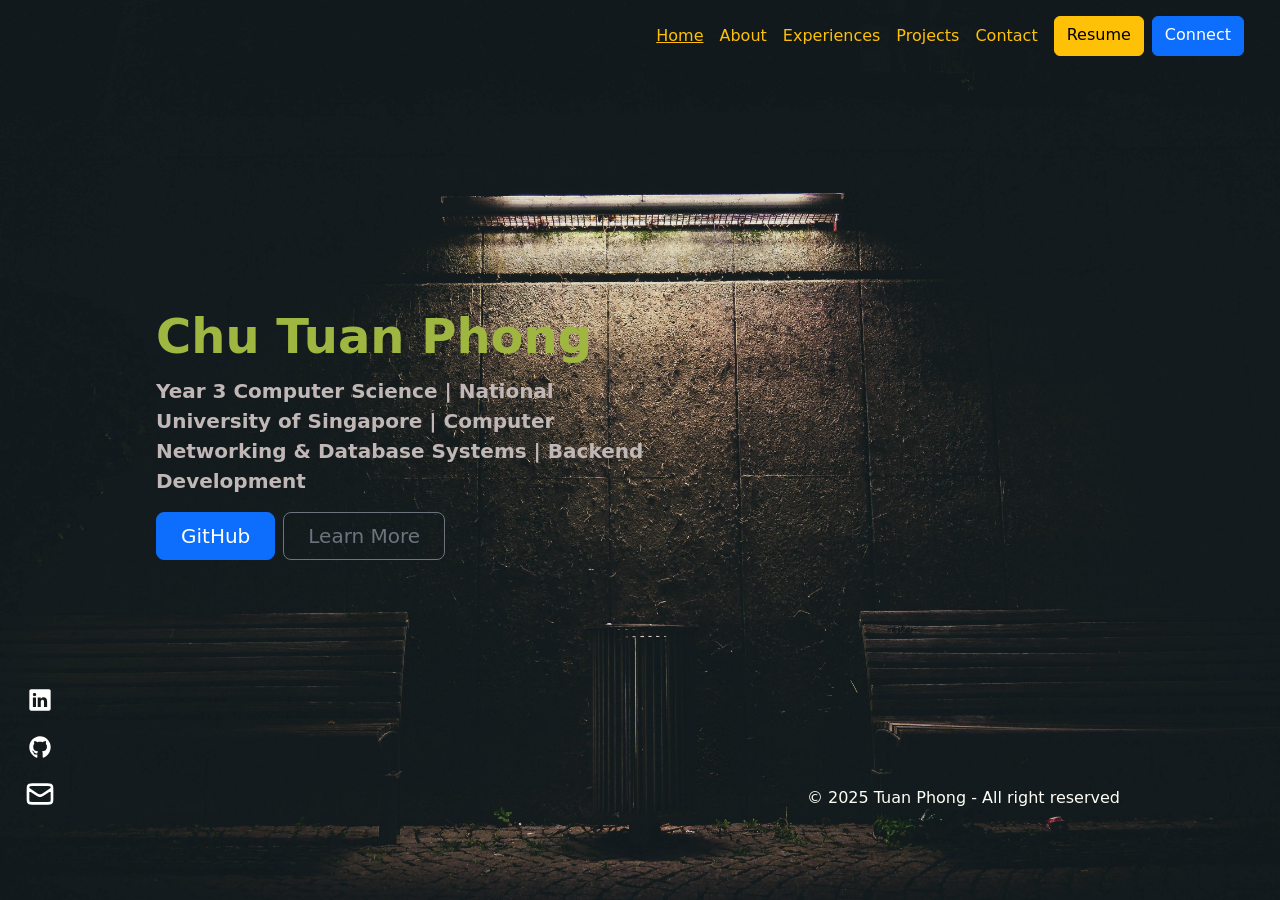
==== index.html @ dbe39d19 "Change custom color" ====
<!DOCTYPE html>
<html lang="en">
<head>
    <meta charset="UTF-8">
    <meta name="viewport" content="width=device-width, initial-scale=1.0">
    <link href="https://cdn.jsdelivr.net/npm/bootstrap@5.3.3/dist/css/bootstrap.min.css" rel="stylesheet" integrity="sha384-QWTKZyjpPEjISv5WaRU9OFeRpok6YctnYmDr5pNlyT2bRjXh0JMhjY6hW+ALEwIH" crossorigin="anonymous">
    <script src="https://cdn.jsdelivr.net/npm/bootstrap@5.3.3/dist/js/bootstrap.bundle.min.js" integrity="sha384-YvpcrYf0tY3lHB60NNkmXc5s9fDVZLESaAA55NDzOxhy9GkcIdslK1eN7N6jIeHz" crossorigin="anonymous"></script>
    
    <link rel="stylesheet" href="styles.css">
    <title>Nhocmt227</title>
</head>
<body>
    <div class="container-fluid">
        <nav class="navbar navbar-expand-lg fixed-top bg-body-tertiary">
            <div class="container-fluid my-2">
                <!-- Navbar Toggler -->
                <button class="navbar-toggler" type="button" data-bs-toggle="collapse" data-bs-target="#navbarText" aria-controls="navbarText" aria-expanded="false" aria-label="Toggle navigation">
                    <span class="navbar-toggler-icon"></span>
                </button>

                <!-- Navbar Items -->
                <div class="collapse navbar-collapse" id="navbarText">
                    <ul class="navbar-nav col-xxl-5 ms-auto mb-2 mb-lg-0 me-lg-4">
                        <li class="nav-item">       
                            <a class="nav-link text-warning" id="nav-home" aria-current="page" href="#home">Home</a>
                        </li>
                        <li class="nav-item">
                            <a class="nav-link text-warning" id="nav-about" href="#about">About</a>
                        </li>
                        <li class="nav-item">
                            <a class="nav-link text-warning" id="nav-experiences" href="#experiences">Experiences</a>
                        </li>
                        <li class="nav-item">
                            <a class="nav-link text-warning" id="nav-projects" href="#projects">Projects</a>
                        </li>
                        <li class="nav-item">
                            <a class="nav-link text-warning" id="nav-contact" href="#contact">Contact</a>
                        </li>
                        <a class="btn btn-warning my-2 my-lg-0 mx-lg-2" target="_blank" href="https://drive.google.com/file/d/1LJ5ExkVfS_1LkIm0Q75vqGZTL3mvtBR8/view?usp=sharing">Resume</a>
                        <a class="btn btn-primary d-block d-lg-none d-xl-block" target="_blank" href="https://www.linkedin.com/in/phongchu157/">Connect</a>
                    </ul>
                </div>
            </div>
        </nav>



        <div class="progress-bar-right d-none d-xxl-block">
            <div class="progress-inner-right mb-auto"></div>
        </div>

        <div class="progress-bar-left d-none d-xxl-block">
            <div class="progress-inner-left mb-auto"></div>
        </div>

        <div id="side-icons" class="d-none d-lg-block">
            <nav class="social-icons">
                <ul>
                    <li><a href="https://www.linkedin.com/in/phongchu157/" target="_blank">
                        <i>
                            <svg width="32px" height="32px" viewBox="0 0 24 24" fill="none" xmlns="http://www.w3.org/2000/svg"><g id="SVGRepo_bgCarrier" stroke-width="0"></g><g id="SVGRepo_tracerCarrier" stroke-linecap="round" stroke-linejoin="round"></g><g id="SVGRepo_iconCarrier"> <path d="M18.72 3.99997H5.37C5.19793 3.99191 5.02595 4.01786 4.86392 4.07635C4.70189 4.13484 4.55299 4.22471 4.42573 4.34081C4.29848 4.45692 4.19537 4.59699 4.12232 4.75299C4.04927 4.909 4.0077 5.07788 4 5.24997V18.63C4.01008 18.9901 4.15766 19.3328 4.41243 19.5875C4.6672 19.8423 5.00984 19.9899 5.37 20H18.72C19.0701 19.9844 19.4002 19.8322 19.6395 19.5761C19.8788 19.32 20.0082 18.9804 20 18.63V5.24997C20.0029 5.08247 19.9715 4.91616 19.9078 4.76122C19.8441 4.60629 19.7494 4.466 19.6295 4.34895C19.5097 4.23191 19.3672 4.14059 19.2108 4.08058C19.0544 4.02057 18.8874 3.99314 18.72 3.99997ZM9 17.34H6.67V10.21H9V17.34ZM7.89 9.12997C7.72741 9.13564 7.5654 9.10762 7.41416 9.04768C7.26291 8.98774 7.12569 8.89717 7.01113 8.78166C6.89656 8.66615 6.80711 8.5282 6.74841 8.37647C6.6897 8.22474 6.66301 8.06251 6.67 7.89997C6.66281 7.73567 6.69004 7.57169 6.74995 7.41854C6.80986 7.26538 6.90112 7.12644 7.01787 7.01063C7.13463 6.89481 7.2743 6.80468 7.42793 6.74602C7.58157 6.68735 7.74577 6.66145 7.91 6.66997C8.07259 6.66431 8.2346 6.69232 8.38584 6.75226C8.53709 6.8122 8.67431 6.90277 8.78887 7.01828C8.90344 7.13379 8.99289 7.27174 9.05159 7.42347C9.1103 7.5752 9.13699 7.73743 9.13 7.89997C9.13719 8.06427 9.10996 8.22825 9.05005 8.3814C8.99014 8.53456 8.89888 8.6735 8.78213 8.78931C8.66537 8.90513 8.5257 8.99526 8.37207 9.05392C8.21843 9.11259 8.05423 9.13849 7.89 9.12997ZM17.34 17.34H15V13.44C15 12.51 14.67 11.87 13.84 11.87C13.5822 11.8722 13.3313 11.9541 13.1219 12.1045C12.9124 12.2549 12.7546 12.4664 12.67 12.71C12.605 12.8926 12.5778 13.0865 12.59 13.28V17.34H10.29V10.21H12.59V11.21C12.7945 10.8343 13.0988 10.5225 13.4694 10.3089C13.84 10.0954 14.2624 9.98848 14.69 9.99997C16.2 9.99997 17.34 11 17.34 13.13V17.34Z" fill="#ffffff"></path> </g></svg>
                        </i></a>
                    </li>
                    <li><a href="https://github.com/nhocmt227" target="_blank">
                        <i>

                            <svg width="32px" height="32px" viewBox="0 0 24 24" fill="none" xmlns="http://www.w3.org/2000/svg"><g id="SVGRepo_bgCarrier" stroke-width="0"></g><g id="SVGRepo_tracerCarrier" stroke-linecap="round" stroke-linejoin="round"></g><g id="SVGRepo_iconCarrier"> <path d="M9.35003 16.88C9.35003 16.95 9.28003 17 9.18003 17C9.08003 17 9.00003 17 9.00003 16.88C9.00003 16.76 9.08003 16.76 9.17003 16.76C9.26003 16.76 9.35003 16.81 9.35003 16.88ZM8.35003 16.73C8.35003 16.8 8.35003 16.88 8.49003 16.9C8.52584 16.9172 8.56701 16.9195 8.6045 16.9064C8.642 16.8933 8.67275 16.8658 8.69003 16.83C8.69003 16.76 8.69003 16.69 8.55003 16.66C8.41003 16.63 8.37003 16.66 8.35003 16.73ZM9.77003 16.68C9.68003 16.68 9.62003 16.76 9.63003 16.84C9.64003 16.92 9.72003 16.95 9.82003 16.93C9.92003 16.91 9.97003 16.84 9.96003 16.77C9.95003 16.7 9.87003 16.67 9.77003 16.68ZM11.9 4.00002C10.8454 3.99009 9.79962 4.19333 8.82547 4.59754C7.85132 5.00175 6.96887 5.5986 6.23107 6.35227C5.49328 7.10594 4.91535 8.0009 4.53197 8.98343C4.14859 9.96597 3.96765 11.0158 4.00003 12.07C3.97211 13.7969 4.48426 15.4894 5.46493 16.9111C6.4456 18.3328 7.84582 19.4127 9.47003 20C9.88003 20.07 10.03 19.81 10.03 19.6C10.03 19.39 10.03 18.26 10.03 17.6C10.03 17.6 7.77003 18.1 7.29003 16.6C7.29003 16.6 6.93003 15.6 6.40003 15.39C6.40003 15.39 5.66003 14.87 6.45003 14.88C6.70877 14.9149 6.95573 15.01 7.17108 15.1576C7.38643 15.3052 7.56417 15.5013 7.69003 15.73C7.79466 15.9351 7.9401 16.1167 8.11742 16.2635C8.29473 16.4104 8.50019 16.5195 8.72118 16.5841C8.94218 16.6487 9.17404 16.6675 9.40255 16.6393C9.63106 16.6111 9.85139 16.5364 10.05 16.42C10.0879 16.0025 10.2679 15.6107 10.56 15.31C8.76003 15.1 6.94003 14.84 6.94003 11.65C6.92091 11.2896 6.97881 10.9293 7.10985 10.5931C7.2409 10.2569 7.44209 9.95241 7.70003 9.70002C7.45667 8.96799 7.48507 8.17282 7.78003 7.46002C8.46003 7.24002 10.01 8.35002 10.01 8.35002C11.3342 7.97655 12.7359 7.97655 14.06 8.35002C14.06 8.35002 15.61 7.24002 16.29 7.46002C16.5914 8.17142 16.6198 8.96894 16.37 9.70002C16.6371 9.94893 16.8489 10.2511 16.9919 10.587C17.1348 10.9229 17.2057 11.285 17.2 11.65C17.2 14.85 15.3 15.1 13.5 15.31C13.6809 15.5129 13.8186 15.7506 13.9046 16.0085C13.9905 16.2664 14.023 16.5391 14 16.81C14 17.93 14 19.31 14 19.58C13.9994 19.6475 14.015 19.7142 14.0456 19.7744C14.0763 19.8346 14.1209 19.8866 14.1759 19.9258C14.2308 19.9651 14.2945 19.9905 14.3613 19.9999C14.4282 20.0094 14.4964 20.0025 14.56 19.98C16.1813 19.3978 17.5786 18.321 18.5547 16.9017C19.5309 15.4824 20.0364 13.7922 20 12.07C20.0094 11.0051 19.8061 9.94902 19.402 8.96371C18.9979 7.9784 18.4011 7.08369 17.6467 6.33205C16.8923 5.58041 15.9953 4.98696 15.0085 4.58651C14.0217 4.18606 12.9649 3.98667 11.9 4.00002ZM7.14003 15.41C7.14003 15.41 7.14003 15.52 7.14003 15.58C7.15118 15.5912 7.16442 15.6001 7.17901 15.6061C7.1936 15.6122 7.20923 15.6153 7.22503 15.6153C7.24082 15.6153 7.25646 15.6122 7.27105 15.6061C7.28563 15.6001 7.29888 15.5912 7.31003 15.58C7.31003 15.58 7.31003 15.47 7.31003 15.4C7.31003 15.33 7.18003 15.37 7.14003 15.41ZM6.79003 15.14C6.79003 15.14 6.79003 15.24 6.86003 15.27C6.86846 15.2805 6.87913 15.2889 6.89124 15.2947C6.90335 15.3004 6.91661 15.3035 6.93003 15.3035C6.94345 15.3035 6.9567 15.3004 6.96881 15.2947C6.98093 15.2889 6.99159 15.2805 7.00003 15.27C7.00003 15.27 7.00003 15.17 6.93003 15.14C6.86003 15.11 6.81003 15.11 6.79003 15.14ZM7.79003 16.32C7.79003 16.32 7.79003 16.46 7.79003 16.53C7.79003 16.6 7.96003 16.61 8.00003 16.53C8.04003 16.45 8.00003 16.39 8.00003 16.32C8.00003 16.25 7.87003 16.27 7.83003 16.32H7.79003ZM7.42003 15.83C7.42003 15.83 7.42003 15.95 7.42003 16.03C7.42003 16.11 7.56003 16.14 7.61003 16.11C7.63535 16.0809 7.6493 16.0436 7.6493 16.005C7.6493 15.9664 7.63535 15.9291 7.61003 15.9C7.56003 15.82 7.48003 15.79 7.42003 15.83Z" fill="#ffffff"></path> </g></svg>                        </i></a>
                    </li>
                    <li><a href="mailto:phong1572005@gmail.com" target="_blank">
                        <i>
                            <svg width="32px" height="32px" viewBox="0 0 24 24" fill="none" xmlns="http://www.w3.org/2000/svg"><g id="SVGRepo_bgCarrier" stroke-width="0"></g><g id="SVGRepo_tracerCarrier" stroke-linecap="round" stroke-linejoin="round"></g><g id="SVGRepo_iconCarrier"> <path d="M3 8L8.44992 11.6333C9.73295 12.4886 10.3745 12.9163 11.0678 13.0825C11.6806 13.2293 12.3194 13.2293 12.9322 13.0825C13.6255 12.9163 14.2671 12.4886 15.5501 11.6333L21 8M6.2 19H17.8C18.9201 19 19.4802 19 19.908 18.782C20.2843 18.5903 20.5903 18.2843 20.782 17.908C21 17.4802 21 16.9201 21 15.8V8.2C21 7.0799 21 6.51984 20.782 6.09202C20.5903 5.71569 20.2843 5.40973 19.908 5.21799C19.4802 5 18.9201 5 17.8 5H6.2C5.0799 5 4.51984 5 4.09202 5.21799C3.71569 5.40973 3.40973 5.71569 3.21799 6.09202C3 6.51984 3 7.07989 3 8.2V15.8C3 16.9201 3 17.4802 3.21799 17.908C3.40973 18.2843 3.71569 18.5903 4.09202 18.782C4.51984 19 5.07989 19 6.2 19Z" stroke="#ffffff" stroke-width="2" stroke-linecap="round" stroke-linejoin="round"></path> </g></svg>
                        </i></a>
                    </li>
                </ul>                
            </nav>
        </div>

        <div id="content-container">
            <div id="home" class="section d-none ps-lg-5">
                <div class="container col-xxl-6 px-5 py-5 col-md-6 mx-0 ms-sm-5" style="margin-top: 200px;">
                    <h1 class="display-5 fw-bold text-body-emphasis lh-1 mb-3" style="color: rgb(159, 183, 64) !important">Chu Tuan Phong</h1>
                    <p class="lead fw-bold">Year 3 Computer Science | National University of Singapore | Computer Networking & Database Systems | Backend Development </p>
                    <div class="d-md-flex justify-content-md-start">
                      <a type="button" class="btn btn-primary btn-lg px-4 me-md-2" href="https://github.com/nhocmt227" target="_blank">GitHub</a>
                      <a type="button" class="btn btn-outline-secondary btn-lg px-4" href="#about">Learn More</a>
                    </div>
                </div>
            </div>
    
            <div id="about" class="section d-none ps-lg-5 flex-lg-row-reverse">
                <div class="container col-xxl-6 px-5 py-5 col-md-6 mx-0 ms-sm-5" style="margin-top: 200px;">
                    <h1 class="display-5 fw-bold text-body-emphasis lh-1 mb-3" style="color: rgb(159, 183, 64) !important">Chu Tuan Phong</h1>
                    <p class="lead fw-bold">Year 3 Computer Science | National University of Singapore | Computer Networking & Database Systems | Backend Development </p>
                    
                </div>
            </div>
    
            <div id="experiences" class="section d-none ps-lg-5 flex-lg-row-reverse">
                <div class="container col-xxl-6 px-5 py-5 col-md-6 mx-0 ms-sm-5" style="margin-top: 200px;">
                    <h1 class="display-5 fw-bold text-body-emphasis lh-1 mb-3" style="color: rgb(159, 183, 64) !important">Chu Tuan Phong</h1>
                    <p class="lead fw-bold">Year 3 Computer Science | National University of Singapore | Computer Networking & Database Systems | Backend Development </p>
                    
                </div>
            </div>
    
            <div id="projects" class="section d-none ps-lg-5 flex-lg-row-reverse">
                <div class="container col-xxl-6 px-5 py-5 col-md-6 mx-0 ms-sm-5" style="margin-top: 200px;">
                    <h1 class="display-5 fw-bold text-body-emphasis lh-1 mb-3" style="color: rgb(159, 183, 64) !important">Chu Tuan Phong</h1>
                    <p class="lead fw-bold">Year 3 Computer Science | National University of Singapore | Computer Networking & Database Systems | Backend Development </p>
                    
                </div>
            </div>
    
            <div id="contact" class="section d-none ps-lg-5 flex-lg-row-reverse">
                <div class="container col-xxl-6 px-5 py-5 col-md-6 mx-0 ms-sm-5" style="margin-top: 200px;">
                    <h1 class="display-5 fw-bold text-body-emphasis lh-1 mb-3" style="color: rgb(159, 183, 64) !important">Chu Tuan Phong</h1>
                    <p class="lead fw-bold">Year 3 Computer Science | National University of Singapore | Computer Networking & Database Systems | Backend Development </p>
                </div>
            </div>
        </div>

        


        <div class="container d-none d-xl-block">
            <footer class="d-flex flex-wrap justify-content-between align-items-center">
                <p class="ms-auto text-body-secondary m-0" style="color: rgb(255, 254, 245) !important">© 2025 Tuan Phong - All right reserved</p>
            </footer>
        </div>
    </div>

    <script>
        const hash = ["home", "about", "experiences", "projects", "contact"];
        let isScrolling = false; // Prevents multiple rapid scrolls

        function loadContent() {
            let currentHash = window.location.hash.replace("#", "") || "home";

            // Remove active class from all nav items
            document.querySelectorAll("nav a").forEach(link => {
                link.classList.remove("active");
            });

            // Add active class to the current nav link
            let activeLink = document.querySelector("#nav-" + currentHash);
            if (activeLink) {
                activeLink.classList.add("active");
            }

            // Hide all sections and show the current section
            document.querySelectorAll(".section").forEach(section => {
                section.classList.add("d-none");
            });

            let activeSection = document.querySelector("#" + currentHash);
            if (activeSection) {
                activeSection.classList.remove("d-none");
            }

            // Adjust the progress bar
            let progressBarRight = document.querySelector(".progress-inner-right");
            let progressBarLeft = document.querySelector(".progress-inner-left");
            progressBarRight.style.height = getHeightByHash(currentHash) + "%";
            progressBarLeft.style.height = 100 - getHeightByHash(currentHash) + "%";
        }

        function loadNextHashPage() {
            if (isScrolling) return;
            isScrolling = true;

            let currentHash = window.location.hash.replace("#", "") || "home";
            let newHash = getNextHash(currentHash);

            if (newHash) {
                window.location.hash = newHash;
            }

            setTimeout(() => { isScrolling = false; }, 800); // Adjust delay for smooth transition
        }

        function loadPrevHashPage() {
            if (isScrolling) return;
            isScrolling = true;

            let currentHash = window.location.hash.replace("#", "") || "home";
            let newHash = getPrevHash(currentHash);

            if (newHash) {
                window.location.hash = newHash;
            }

            setTimeout(() => { isScrolling = false; }, 800);
        }

        function getNextHash(currentHash) {
            let index = hash.indexOf(currentHash);
            return index >= 0 && index < hash.length - 1 ? hash[index + 1] : null;
        }

        function getPrevHash(currentHash) {
            let index = hash.indexOf(currentHash);
            return index > 0 ? hash[index - 1] : null;
        }

        function getHeightByHash(hash) {
            if (hash === "home") {
                return 0;
            } else if (hash === "about") {
                return 28;
            } else if (hash === "experiences") {
                return 53;
            } else if (hash === "projects") {
                return 77;
            } else {
                return 100;
            }
        }

        let currentBreakpoint = ""; // Stores "md", "lg", or "xl"

        function detectChange(width) {
            let newBreakpoint =
                width < 992 ? "md" :
                width < 1200 ? "lg" : "xl";

            if (newBreakpoint === currentBreakpoint) {
                return false; // No need to update
            }

            currentBreakpoint = newBreakpoint;
            return true; // View needs to be updated
        }

        function adjustView() {
            let width = window.innerWidth;

            if (!detectChange(width)) return; // Skip update if no change

            switch (currentBreakpoint) {
                case "md":
                    document.body.style.overflow = "visible";
                    document.querySelectorAll(".section").forEach(section => {
                        section.classList.remove("d-none");
                    });

                    break;
                case "lg":
                    document.body.style.overflow = "visible";
                    document.querySelectorAll(".section").forEach(section => {
                        section.classList.remove("d-none");
                    });
                    braek;
                case "xl":
                    document.body.style.overflow = "hidden";
                    break;
            }
        }

     

        // Listen for hash changes
        window.addEventListener("hashchange", loadContent);
        window.addEventListener("load", loadContent);

        // Handle scroll-based navigation
        window.addEventListener("wheel", function(event) {
            let width = window.innerWidth;
            if (width < 1200) return;
            if (event.deltaY > 50) { // Adjust sensitivity
                loadNextHashPage(); // Scroll down
            } else if (event.deltaY < -50) {
                loadPrevHashPage(); // Scroll up
            }
        });

        window.addEventListener("resize", adjustView);

    </script>
</body>
</html>
---- styles.css ----
body {
    background-color: #E6B2BA;
    height: 100%;
    background-image: url('background.jpg');
    background-size: cover;
    background-position: center;
    background-repeat: no-repeat;
    background-attachment: fixed; /* Keeps background fixed when scrolling */
    color: rgb(193, 183, 183);
}

body > .container-fluid {
    padding-top: 4rem;
}

::-webkit-scrollbar {
    display: none;
}

html {
    scrollbar-width: none;
    
}

.navbar {
    background-color: transparent !important;
    box-shadow: none; /* Removes any shadow */
}

.progress-bar-right {
    position: fixed;
    height: 90vh;
    width: 1.5px;
    right: 5rem;
    top: 0px;
    background-color: rgb(210, 141, 141);
}

.progress-bar-left {
    position: fixed;
    height: 90vh;
    width: 1.5px;
    left: 5rem;
    top: 0px;
    background-color: rgb(210, 141, 141);
}

.progress-inner-right {
    background-color: rgb(87, 46, 46);
    height: 0%;
    transition: height 1s ease-in-out;
}

.progress-inner-left {
    background-color: rgb(87, 46, 46);
    height: 0%;
    transition: height 1s ease-in-out;
}

.active {
    text-decoration: underline;
}

footer {
    position: fixed;
    right: 10rem;
    bottom: 10vh;
}

#side-icons {
    position: fixed;
    bottom: 10vh;
    left: 1.5rem;
}

#side-icons ul {
    display: flex;
    flex-direction: column;
    gap: 15px;
    list-style: none; /* Removes bullet points */
    padding: 0; /* Removes extra space */
    margin: 0; /* Optional: Remove default margin */
}
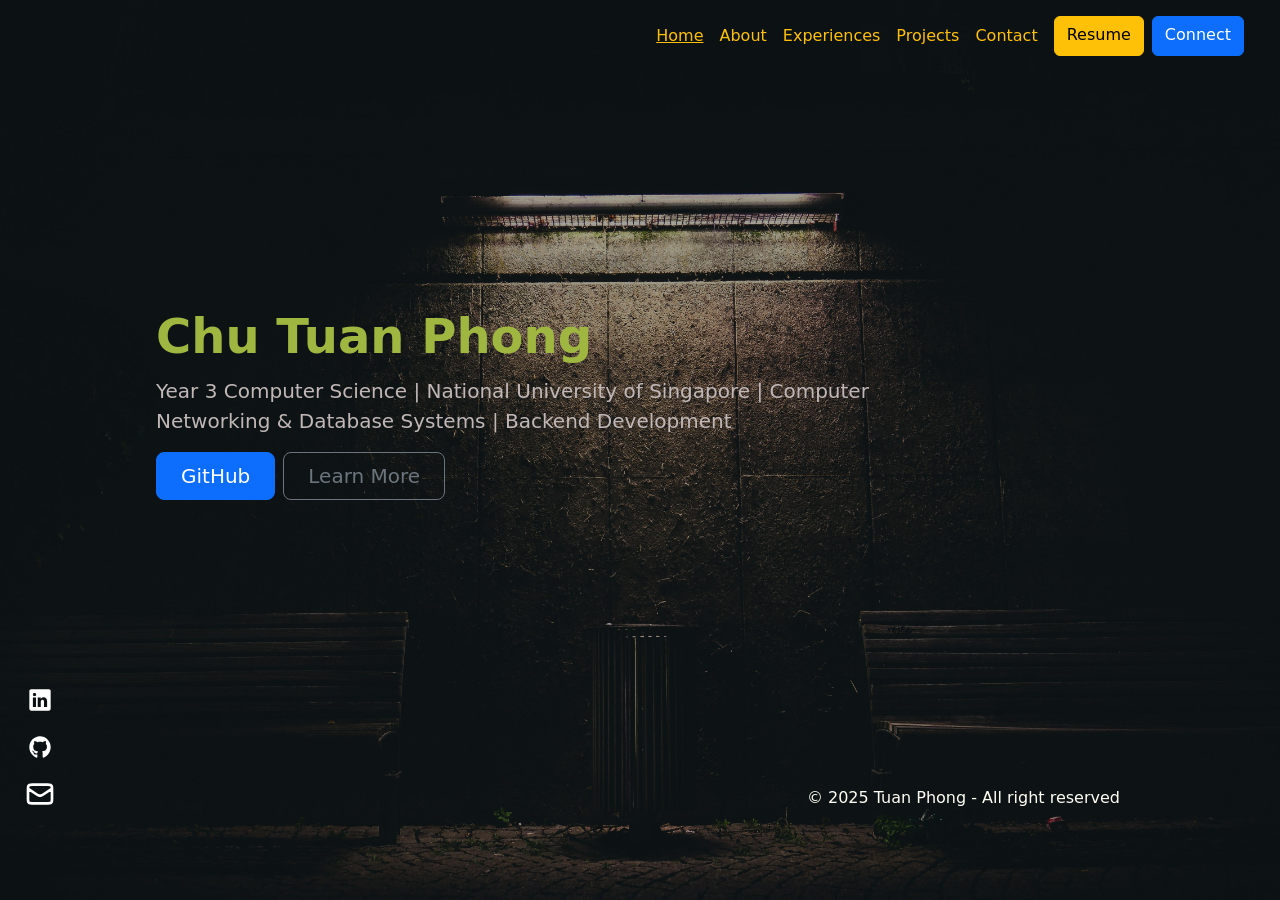
==== commit e617004c: "Add img component" ====
--- a/index.html
+++ b/index.html
@@ -12,7 +12,7 @@
 <body>
     <div class="container-fluid">
         <nav class="navbar navbar-expand-lg fixed-top bg-body-tertiary">
-            <div class="container-fluid my-2">
+            <div class="container-fluid my-2 pe-xxl-5 me-xxl-5">
                 <!-- Navbar Toggler -->
                 <button class="navbar-toggler" type="button" data-bs-toggle="collapse" data-bs-target="#navbarText" aria-controls="navbarText" aria-expanded="false" aria-label="Toggle navigation">
                     <span class="navbar-toggler-icon"></span>
@@ -20,7 +20,7 @@
 
                 <!-- Navbar Items -->
                 <div class="collapse navbar-collapse" id="navbarText">
-                    <ul class="navbar-nav col-xxl-5 ms-auto mb-2 mb-lg-0 me-lg-4">
+                    <ul class="navbar-nav ms-auto mb-2 mb-lg-0 me-lg-4"">
                         <li class="nav-item">       
                             <a class="nav-link text-warning" id="nav-home" aria-current="page" href="#home">Home</a>
                         </li>
@@ -76,51 +76,99 @@
         </div>
 
         <div id="content-container">
-            <div id="home" class="section d-none ps-lg-5">
-                <div class="container col-xxl-6 px-5 py-5 col-md-6 mx-0 ms-sm-5" style="margin-top: 200px;">
-                    <h1 class="display-5 fw-bold text-body-emphasis lh-1 mb-3" style="color: rgb(159, 183, 64) !important">Chu Tuan Phong</h1>
-                    <p class="lead fw-bold">Year 3 Computer Science | National University of Singapore | Computer Networking & Database Systems | Backend Development </p>
+            <div id="home" class="appear-text section d-none ps-lg-5">
+                <div class="container col-xxl-5 col-md-8 ps-5 py-5 mx-0 ms-sm-5" style="margin-top: 200px;">
+                    <h1 class="display-5 fw-semibold text-body-emphasis lh-1 mb-3" style="color: rgb(159, 183, 64) !important">Chu Tuan Phong</h1>
+                    <p class="lead fw-normal">Year 3 Computer Science | National University of Singapore | Computer Networking & Database Systems | Backend Development </p>
                     <div class="d-md-flex justify-content-md-start">
-                      <a type="button" class="btn btn-primary btn-lg px-4 me-md-2" href="https://github.com/nhocmt227" target="_blank">GitHub</a>
-                      <a type="button" class="btn btn-outline-secondary btn-lg px-4" href="#about">Learn More</a>
+                        <a type="button" class="btn btn-primary btn-lg px-4 me-md-2" href="https://github.com/nhocmt227" target="_blank">GitHub</a>
+                        <a type="button" class="btn btn-outline-secondary btn-lg px-4" href="#about">Learn More</a>
                     </div>
                 </div>
             </div>
     
-            <div id="about" class="section d-none ps-lg-5 flex-lg-row-reverse">
-                <div class="container col-xxl-6 px-5 py-5 col-md-6 mx-0 ms-sm-5" style="margin-top: 200px;">
-                    <h1 class="display-5 fw-bold text-body-emphasis lh-1 mb-3" style="color: rgb(159, 183, 64) !important">Chu Tuan Phong</h1>
-                    <p class="lead fw-bold">Year 3 Computer Science | National University of Singapore | Computer Networking & Database Systems | Backend Development </p>
-                    
+            <div id="about" class=" section d-flex flex-xl-row flex-column ps-lg-5">
+                <div class="appear-text container col-xl-6 col-md-8 px-5 py-5 mx-0 ms-sm-5">
+                    <h1 class="display-5 fw-semibold text-body-emphasis lh-1 mb-3" style="color: rgb(159, 183, 64) !important">Chu Tuan Phong</h1>
+                    <p class="lead">I am a passionate sophomore at the National University of Singapore (NUS) with a keen interest in Database Systems, and Computer Network, and Backend Development. I have hands-on experience in Java, Python, JavaScript and PostgreSQL.</p>
+                    <p class="lead">Over the years, I have worked on several end-to-end projects, creating full-stack applications. With a strong foundation in query optimization and database implementation, I am eager to contribute to projects that enhance scalability.</p>
+                </div>
+                <div class="appear-text-delay about-img py-xl-5 ms-5 ps-0 ps-sm-5">
+                    <img src="personal.JPG" width="400px">
                 </div>
             </div>
     
-            <div id="experiences" class="section d-none ps-lg-5 flex-lg-row-reverse">
-                <div class="container col-xxl-6 px-5 py-5 col-md-6 mx-0 ms-sm-5" style="margin-top: 200px;">
-                    <h1 class="display-5 fw-bold text-body-emphasis lh-1 mb-3" style="color: rgb(159, 183, 64) !important">Chu Tuan Phong</h1>
-                    <p class="lead fw-bold">Year 3 Computer Science | National University of Singapore | Computer Networking & Database Systems | Backend Development </p>
-                    
+            <div id="experiences" class="appear-text section d-flex flex-xl-row flex-column ps-lg-5">
+                <div class="col-xxl-6 col-xl-6 col-md-8 px-5 pt-5 mx-0 ms-sm-5">
+                    <div style="margin-top: 40px;">
+                        <h1 class="display-5 fw-semibold text-body-emphasis lh-1 mb-3" style="color: rgb(159, 183, 64) !important">System Analyst</h1>
+                        <h5>Feb 2025 - Present</h5>
+                        <ul>
+                            <li class="lead">Leveraged Microsoft Power Platforms (such as Microsoft Power Apps, Power Automate) to automate university's
+                                application systems and data transformation.</li>
+                            <li class="lead">Performed data migration from local SharePoint platform to cloud-based platforms using Power Automate and Python, improving system's performance.</li>
+                        </ul>
+                    </div>
+                    <div>
+                        <h1 class="display-5 fw-semibold text-body-emphasis lh-1 mb-3" style="color: rgb(159, 183, 64) !important">Research Assistant</h1>
+                        <h5>Sep 2021 - Sep 2022</h5>
+                        <ul>
+                            <li class="lead">Developed a supervised learning model for foot size detection using computer vision.</li>
+                            <li class="lead">Used Python to refine raw data of over 2,000 pictures and perform pattern analysis.</li>
+                            <li class="lead">Delivered weekly reports and presented a project pitch to a 30-person audience on project's outcomes.</li>
+                        </ul>
+                    </div>
+                </div>
+                <div class="appear-text-delay py-xl-5 ms-5 ms-xl-0 ps-0 ps-sm-5" style="margin-top: 40px;">
+                    <img class="mb-3" src="AI_project.png" width="400px">
+                    <br>
+                    <img src="coding.png" width="400px">
                 </div>
             </div>
     
-            <div id="projects" class="section d-none ps-lg-5 flex-lg-row-reverse">
-                <div class="container col-xxl-6 px-5 py-5 col-md-6 mx-0 ms-sm-5" style="margin-top: 200px;">
-                    <h1 class="display-5 fw-bold text-body-emphasis lh-1 mb-3" style="color: rgb(159, 183, 64) !important">Chu Tuan Phong</h1>
-                    <p class="lead fw-bold">Year 3 Computer Science | National University of Singapore | Computer Networking & Database Systems | Backend Development </p>
-                    
+            <div id="projects" class="appear-text section d-flex flex-xl-row flex-column ps-lg-5">
+                <div class="col-xxl-6 col-xl-6 col-md-8 px-5 pt-5 mx-0 ms-sm-5">
+                    <div style="margin-top: 40px;">
+                        <h1 class="display-5 fw-light text-body-emphasis lh-1 mb-3" style="color: rgb(159, 183, 64) !important">Stock Simulation</h1>
+                        <h5>Python | Flask | SQLite | Bootstrap CSS | Rest API</h5>
+                        <ul>
+                            <li class="lead">Integrated REST APIs to fetch and display real-time stock price data, ensuring up-to-date market information.</li>
+                            <li class="lead">Implemented Core Features including secure user authentication, browser sessions, dashboards, and trading logic using
+                                Python, Flask, and MySQL.</li>
+                        </ul>
+                    </div>
+                    <div>
+                        <h1 class="display-5 fw-light text-body-emphasis lh-1 mb-3" style="color: rgb(159, 183, 64) !important">Task manager Chatbot</h1>
+                        <h5>Java | JavaFX | CSS | Gradle | Git & GitHub | Product Lifecycle</h5>
+                        <ul>
+                            <li class="lead">Utilized Java and JavaFX to build interactive chatbot and performed robust Unit testing and system testing.</li>
+                            <li class="lead">Automated the building and deployment workflow to improve development efficiency using Gradle.</li>
+                        </ul>
+                    </div>
+                </div>
+                <div class="appear-text-delay py-xl-5 ms-5 ms-xl-0 ps-0 ps-sm-5" style="margin-top: 40px;">
+                    <img class="mb-3" src="stock-simulation.png" width="400px">
+
                 </div>
             </div>
     
-            <div id="contact" class="section d-none ps-lg-5 flex-lg-row-reverse">
-                <div class="container col-xxl-6 px-5 py-5 col-md-6 mx-0 ms-sm-5" style="margin-top: 200px;">
-                    <h1 class="display-5 fw-bold text-body-emphasis lh-1 mb-3" style="color: rgb(159, 183, 64) !important">Chu Tuan Phong</h1>
-                    <p class="lead fw-bold">Year 3 Computer Science | National University of Singapore | Computer Networking & Database Systems | Backend Development </p>
+            <div id="contact" class="appear-text section ps-lg-5">
+                <div class="container col-xxl-6 col-md-8 px-5 py-5 mx-0 ms-sm-5" style="margin-top: 200px;">
+                    <div class="me-5 pe-5">
+                        <h1 class="display-5 fw-light text-body-emphasis lh-1 mb-3" style="color: rgb(159, 183, 64) !important">Singapore</h1>
+                        <svg width="24px" height="24px" viewBox="0 0 24 24" fill="none" xmlns="http://www.w3.org/2000/svg"><g id="SVGRepo_bgCarrier" stroke-width="0"></g><g id="SVGRepo_tracerCarrier" stroke-linecap="round" stroke-linejoin="round"></g><g id="SVGRepo_iconCarrier"> <path d="M4 18L9 12M20 18L15 12M3 8L10.225 12.8166C10.8665 13.2443 11.1872 13.4582 11.5339 13.5412C11.8403 13.6147 12.1597 13.6147 12.4661 13.5412C12.8128 13.4582 13.1335 13.2443 13.775 12.8166L21 8M6.2 19H17.8C18.9201 19 19.4802 19 19.908 18.782C20.2843 18.5903 20.5903 18.2843 20.782 17.908C21 17.4802 21 16.9201 21 15.8V8.2C21 7.0799 21 6.51984 20.782 6.09202C20.5903 5.71569 20.2843 5.40973 19.908 5.21799C19.4802 5 18.9201 5 17.8 5H6.2C5.0799 5 4.51984 5 4.09202 5.21799C3.71569 5.40973 3.40973 5.71569 3.21799 6.09202C3 6.51984 3 7.07989 3 8.2V15.8C3 16.9201 3 17.4802 3.21799 17.908C3.40973 18.2843 3.71569 18.5903 4.09202 18.782C4.51984 19 5.07989 19 6.2 19Z" stroke="#ffffff" stroke-width="2" stroke-linecap="round" stroke-linejoin="round"></path> </g></svg>
+                        <p class="lead">phong1572005@gmail.com</p>
+                        <svg width="24px" height="24px" viewBox="0 0 1024 1024" fill="#000000" class="icon" version="1.1" xmlns="http://www.w3.org/2000/svg"><g id="SVGRepo_bgCarrier" stroke-width="0"></g><g id="SVGRepo_tracerCarrier" stroke-linecap="round" stroke-linejoin="round"></g><g id="SVGRepo_iconCarrier"><path d="M512 1012.8c-253.6 0-511.2-54.4-511.2-158.4 0-92.8 198.4-131.2 283.2-143.2h3.2c12 0 22.4 8.8 24 20.8 0.8 6.4-0.8 12.8-4.8 17.6-4 4.8-9.6 8.8-16 9.6-176.8 25.6-242.4 72-242.4 96 0 44.8 180.8 110.4 463.2 110.4s463.2-65.6 463.2-110.4c0-24-66.4-70.4-244.8-96-6.4-0.8-12-4-16-9.6-4-4.8-5.6-11.2-4.8-17.6 1.6-12 12-20.8 24-20.8h3.2c85.6 12 285.6 50.4 285.6 143.2 0.8 103.2-256 158.4-509.6 158.4z m-16.8-169.6c-12-11.2-288.8-272.8-288.8-529.6 0-168 136.8-304.8 304.8-304.8S816 145.6 816 313.6c0 249.6-276.8 517.6-288.8 528.8l-16 16-16-15.2zM512 56.8c-141.6 0-256.8 115.2-256.8 256.8 0 200.8 196 416 256.8 477.6 61.6-63.2 257.6-282.4 257.6-477.6C768.8 172.8 653.6 56.8 512 56.8z m0 392.8c-80 0-144.8-64.8-144.8-144.8S432 160 512 160c80 0 144.8 64.8 144.8 144.8 0 80-64.8 144.8-144.8 144.8zM512 208c-53.6 0-96.8 43.2-96.8 96.8S458.4 401.6 512 401.6c53.6 0 96.8-43.2 96.8-96.8S564.8 208 512 208z" fill="#ffffff"></path></g></svg>
+                        <p class="lead">36 College Ave E, South Tower, Singapore</p>    
+                    </div>
+                    <div>
+                        <h1 class="display-5 fw-light text-body-emphasis lh-1 mb-3" style="color: rgb(159, 183, 64) !important">Vietnam</h1>
+                        <svg width="24px" height="24px" viewBox="0 0 1024 1024" fill="#000000" class="icon" version="1.1" xmlns="http://www.w3.org/2000/svg"><g id="SVGRepo_bgCarrier" stroke-width="0"></g><g id="SVGRepo_tracerCarrier" stroke-linecap="round" stroke-linejoin="round"></g><g id="SVGRepo_iconCarrier"><path d="M512 1012.8c-253.6 0-511.2-54.4-511.2-158.4 0-92.8 198.4-131.2 283.2-143.2h3.2c12 0 22.4 8.8 24 20.8 0.8 6.4-0.8 12.8-4.8 17.6-4 4.8-9.6 8.8-16 9.6-176.8 25.6-242.4 72-242.4 96 0 44.8 180.8 110.4 463.2 110.4s463.2-65.6 463.2-110.4c0-24-66.4-70.4-244.8-96-6.4-0.8-12-4-16-9.6-4-4.8-5.6-11.2-4.8-17.6 1.6-12 12-20.8 24-20.8h3.2c85.6 12 285.6 50.4 285.6 143.2 0.8 103.2-256 158.4-509.6 158.4z m-16.8-169.6c-12-11.2-288.8-272.8-288.8-529.6 0-168 136.8-304.8 304.8-304.8S816 145.6 816 313.6c0 249.6-276.8 517.6-288.8 528.8l-16 16-16-15.2zM512 56.8c-141.6 0-256.8 115.2-256.8 256.8 0 200.8 196 416 256.8 477.6 61.6-63.2 257.6-282.4 257.6-477.6C768.8 172.8 653.6 56.8 512 56.8z m0 392.8c-80 0-144.8-64.8-144.8-144.8S432 160 512 160c80 0 144.8 64.8 144.8 144.8 0 80-64.8 144.8-144.8 144.8zM512 208c-53.6 0-96.8 43.2-96.8 96.8S458.4 401.6 512 401.6c53.6 0 96.8-43.2 96.8-96.8S564.8 208 512 208z" fill="#ffffff"></path></g></svg>
+                        <p class="lead">Gia Lam, Hanoi, Vietnam</p>    
+                    </div>
                 </div>
             </div>
         </div>
-
-        
-
 
         <div class="container d-none d-xl-block">
             <footer class="d-flex flex-wrap justify-content-between align-items-center">
@@ -129,152 +177,7 @@
         </div>
     </div>
 
-    <script>
-        const hash = ["home", "about", "experiences", "projects", "contact"];
-        let isScrolling = false; // Prevents multiple rapid scrolls
-
-        function loadContent() {
-            let currentHash = window.location.hash.replace("#", "") || "home";
-
-            // Remove active class from all nav items
-            document.querySelectorAll("nav a").forEach(link => {
-                link.classList.remove("active");
-            });
-
-            // Add active class to the current nav link
-            let activeLink = document.querySelector("#nav-" + currentHash);
-            if (activeLink) {
-                activeLink.classList.add("active");
-            }
-
-            // Hide all sections and show the current section
-            document.querySelectorAll(".section").forEach(section => {
-                section.classList.add("d-none");
-            });
-
-            let activeSection = document.querySelector("#" + currentHash);
-            if (activeSection) {
-                activeSection.classList.remove("d-none");
-            }
-
-            // Adjust the progress bar
-            let progressBarRight = document.querySelector(".progress-inner-right");
-            let progressBarLeft = document.querySelector(".progress-inner-left");
-            progressBarRight.style.height = getHeightByHash(currentHash) + "%";
-            progressBarLeft.style.height = 100 - getHeightByHash(currentHash) + "%";
-        }
-
-        function loadNextHashPage() {
-            if (isScrolling) return;
-            isScrolling = true;
-
-            let currentHash = window.location.hash.replace("#", "") || "home";
-            let newHash = getNextHash(currentHash);
-
-            if (newHash) {
-                window.location.hash = newHash;
-            }
-
-            setTimeout(() => { isScrolling = false; }, 800); // Adjust delay for smooth transition
-        }
-
-        function loadPrevHashPage() {
-            if (isScrolling) return;
-            isScrolling = true;
-
-            let currentHash = window.location.hash.replace("#", "") || "home";
-            let newHash = getPrevHash(currentHash);
-
-            if (newHash) {
-                window.location.hash = newHash;
-            }
-
-            setTimeout(() => { isScrolling = false; }, 800);
-        }
-
-        function getNextHash(currentHash) {
-            let index = hash.indexOf(currentHash);
-            return index >= 0 && index < hash.length - 1 ? hash[index + 1] : null;
-        }
-
-        function getPrevHash(currentHash) {
-            let index = hash.indexOf(currentHash);
-            return index > 0 ? hash[index - 1] : null;
-        }
-
-        function getHeightByHash(hash) {
-            if (hash === "home") {
-                return 0;
-            } else if (hash === "about") {
-                return 28;
-            } else if (hash === "experiences") {
-                return 53;
-            } else if (hash === "projects") {
-                return 77;
-            } else {
-                return 100;
-            }
-        }
-
-        let currentBreakpoint = ""; // Stores "md", "lg", or "xl"
-
-        function detectChange(width) {
-            let newBreakpoint =
-                width < 992 ? "md" :
-                width < 1200 ? "lg" : "xl";
-
-            if (newBreakpoint === currentBreakpoint) {
-                return false; // No need to update
-            }
-
-            currentBreakpoint = newBreakpoint;
-            return true; // View needs to be updated
-        }
-
-        function adjustView() {
-            let width = window.innerWidth;
-
-            if (!detectChange(width)) return; // Skip update if no change
-
-            switch (currentBreakpoint) {
-                case "md":
-                    document.body.style.overflow = "visible";
-                    document.querySelectorAll(".section").forEach(section => {
-                        section.classList.remove("d-none");
-                    });
-
-                    break;
-                case "lg":
-                    document.body.style.overflow = "visible";
-                    document.querySelectorAll(".section").forEach(section => {
-                        section.classList.remove("d-none");
-                    });
-                    braek;
-                case "xl":
-                    document.body.style.overflow = "hidden";
-                    break;
-            }
-        }
-
-     
-
-        // Listen for hash changes
-        window.addEventListener("hashchange", loadContent);
-        window.addEventListener("load", loadContent);
-
-        // Handle scroll-based navigation
-        window.addEventListener("wheel", function(event) {
-            let width = window.innerWidth;
-            if (width < 1200) return;
-            if (event.deltaY > 50) { // Adjust sensitivity
-                loadNextHashPage(); // Scroll down
-            } else if (event.deltaY < -50) {
-                loadPrevHashPage(); // Scroll up
-            }
-        });
-
-        window.addEventListener("resize", adjustView);
-
-    </script>
+    <script src="script.js"></script>
+    <script src="converter.js"></script>
 </body>
 </html>
--- a/styles.css
+++ b/styles.css
@@ -1,21 +1,43 @@
 body {
-    background-color: #E6B2BA;
-    height: 100%;
+    background-color: #E6B2BA; /* Fallback color if the image doesn’t load */
+    height: 100vh; /* Ensure full viewport height */
+    margin: 0;
+    padding: 0;
+
+    /* Background Image */
     background-image: url('background.jpg');
-    background-size: cover;
+    background-size: cover; /* Ensures full coverage */
     background-position: center;
     background-repeat: no-repeat;
-    background-attachment: fixed; /* Keeps background fixed when scrolling */
+    background-attachment: fixed; /* Keeps background fixed */
+
+    /* Text Color */
     color: rgb(193, 183, 183);
 }
+
+/* Optional: Make sure the content fills the full viewport */
+html, body {
+    min-height: 100vh;
+}
+
+/* Improve text readability with a slight background overlay */
+body::before {
+    content: "";
+    position: fixed;
+    top: 0;
+    left: 0;
+    width: 100%;
+    height: 100%;
+    background: rgba(0, 0, 0, 0.3); /* Dark overlay for better contrast */
+    z-index: -1; /* Behind the content */
+}
+
 
 body > .container-fluid {
     padding-top: 4rem;
 }
 
-::-webkit-scrollbar {
-    display: none;
-}
+
 
 html {
     scrollbar-width: none;
@@ -47,13 +69,13 @@
 
 .progress-inner-right {
     background-color: rgb(87, 46, 46);
-    height: 0%;
+    height: 100%;
     transition: height 1s ease-in-out;
 }
 
 .progress-inner-left {
     background-color: rgb(87, 46, 46);
-    height: 0%;
+    height: 100%;
     transition: height 1s ease-in-out;
 }
 
@@ -81,3 +103,58 @@
     padding: 0; /* Removes extra space */
     margin: 0; /* Optional: Remove default margin */
 }
+
+#about {
+    display: grid;
+    grid-template-columns: 3fr 2fr;
+}
+
+.about-img {
+    margin-top: 0;
+}
+
+#experiences img {
+    border: 2px solid rgb(37, 54, 69);
+}
+
+#contact > .container {
+    display: flex;
+    flex-direction: row;
+}
+
+@keyframes slideUpFade {
+    from {
+        opacity: 0;
+        transform: translateY(80px);
+    }
+    to {
+        opacity: 1;
+        transform: translateY(0);
+    }
+}
+
+.appear-text {
+    opacity: 0; /* Start hidden */
+    animation: slideUpFade 800ms ease-out forwards;
+}
+
+.appear-text-delay {
+    opacity: 0; /* Start hidden */
+    animation: slideUpFade 800ms ease-out forwards;
+    animation-delay: 200ms;
+}
+
+@media (min-width: 1200px) {
+
+
+    #about > * {
+        margin-top: 150px;
+    }
+}
+
+@media (max-width: 992px) {
+    #about > * {
+        margin-top: 0;
+    }
+}
+
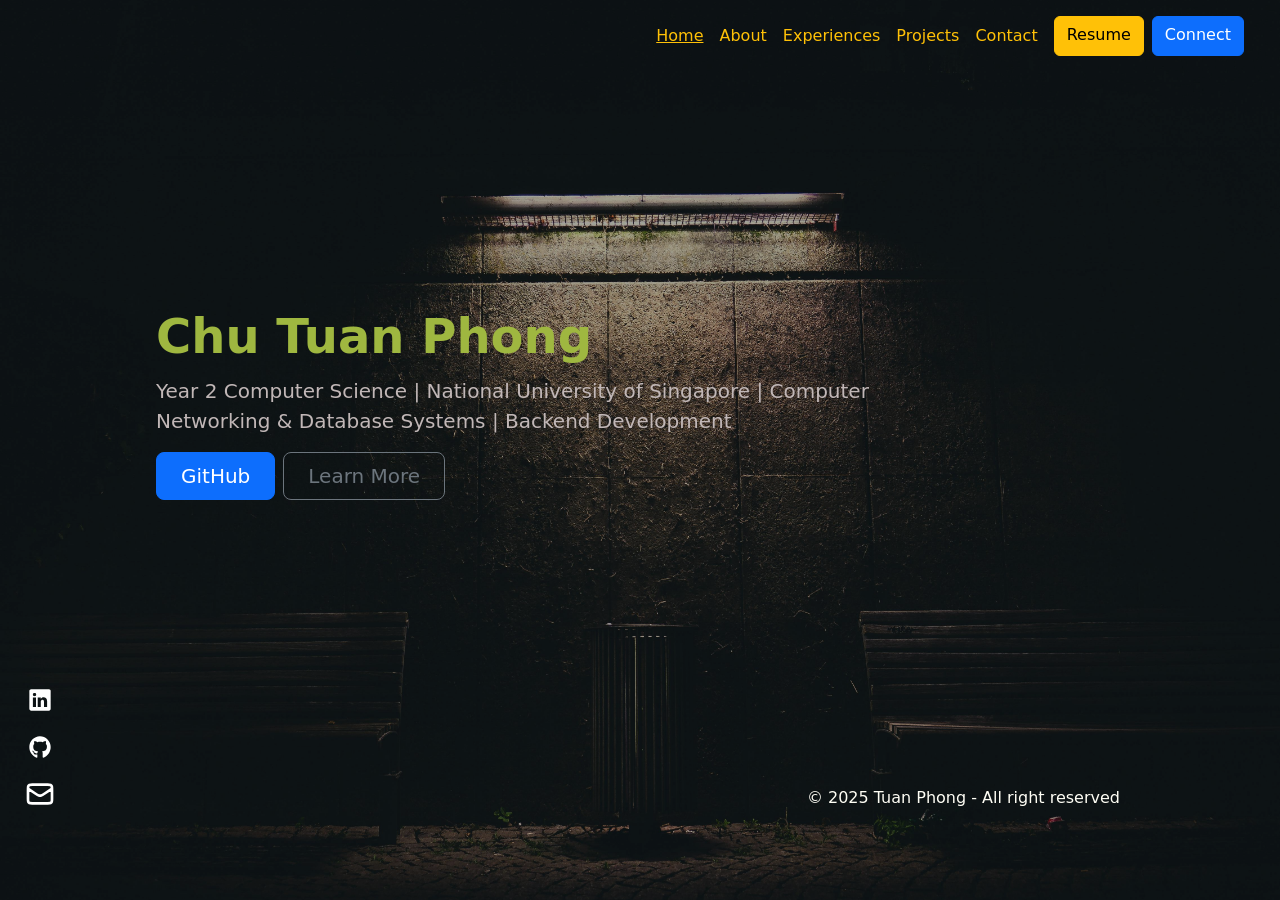
==== commit 88222248: "Update index.html" ====
--- a/index.html
+++ b/index.html
@@ -79,7 +79,7 @@
             <div id="home" class="appear-text section d-none ps-lg-5">
                 <div class="container col-xxl-5 col-md-8 ps-5 py-5 mx-0 ms-sm-5" style="margin-top: 200px;">
                     <h1 class="display-5 fw-semibold text-body-emphasis lh-1 mb-3" style="color: rgb(159, 183, 64) !important">Chu Tuan Phong</h1>
-                    <p class="lead fw-normal">Year 3 Computer Science | National University of Singapore | Computer Networking & Database Systems | Backend Development </p>
+                    <p class="lead fw-normal">Year 2 Computer Science | National University of Singapore | Computer Networking & Database Systems | Backend Development </p>
                     <div class="d-md-flex justify-content-md-start">
                         <a type="button" class="btn btn-primary btn-lg px-4 me-md-2" href="https://github.com/nhocmt227" target="_blank">GitHub</a>
                         <a type="button" class="btn btn-outline-secondary btn-lg px-4" href="#about">Learn More</a>
@@ -161,11 +161,6 @@
                         <svg width="24px" height="24px" viewBox="0 0 1024 1024" fill="#000000" class="icon" version="1.1" xmlns="http://www.w3.org/2000/svg"><g id="SVGRepo_bgCarrier" stroke-width="0"></g><g id="SVGRepo_tracerCarrier" stroke-linecap="round" stroke-linejoin="round"></g><g id="SVGRepo_iconCarrier"><path d="M512 1012.8c-253.6 0-511.2-54.4-511.2-158.4 0-92.8 198.4-131.2 283.2-143.2h3.2c12 0 22.4 8.8 24 20.8 0.8 6.4-0.8 12.8-4.8 17.6-4 4.8-9.6 8.8-16 9.6-176.8 25.6-242.4 72-242.4 96 0 44.8 180.8 110.4 463.2 110.4s463.2-65.6 463.2-110.4c0-24-66.4-70.4-244.8-96-6.4-0.8-12-4-16-9.6-4-4.8-5.6-11.2-4.8-17.6 1.6-12 12-20.8 24-20.8h3.2c85.6 12 285.6 50.4 285.6 143.2 0.8 103.2-256 158.4-509.6 158.4z m-16.8-169.6c-12-11.2-288.8-272.8-288.8-529.6 0-168 136.8-304.8 304.8-304.8S816 145.6 816 313.6c0 249.6-276.8 517.6-288.8 528.8l-16 16-16-15.2zM512 56.8c-141.6 0-256.8 115.2-256.8 256.8 0 200.8 196 416 256.8 477.6 61.6-63.2 257.6-282.4 257.6-477.6C768.8 172.8 653.6 56.8 512 56.8z m0 392.8c-80 0-144.8-64.8-144.8-144.8S432 160 512 160c80 0 144.8 64.8 144.8 144.8 0 80-64.8 144.8-144.8 144.8zM512 208c-53.6 0-96.8 43.2-96.8 96.8S458.4 401.6 512 401.6c53.6 0 96.8-43.2 96.8-96.8S564.8 208 512 208z" fill="#ffffff"></path></g></svg>
                         <p class="lead">36 College Ave E, South Tower, Singapore</p>    
                     </div>
-                    <div>
-                        <h1 class="display-5 fw-light text-body-emphasis lh-1 mb-3" style="color: rgb(159, 183, 64) !important">Vietnam</h1>
-                        <svg width="24px" height="24px" viewBox="0 0 1024 1024" fill="#000000" class="icon" version="1.1" xmlns="http://www.w3.org/2000/svg"><g id="SVGRepo_bgCarrier" stroke-width="0"></g><g id="SVGRepo_tracerCarrier" stroke-linecap="round" stroke-linejoin="round"></g><g id="SVGRepo_iconCarrier"><path d="M512 1012.8c-253.6 0-511.2-54.4-511.2-158.4 0-92.8 198.4-131.2 283.2-143.2h3.2c12 0 22.4 8.8 24 20.8 0.8 6.4-0.8 12.8-4.8 17.6-4 4.8-9.6 8.8-16 9.6-176.8 25.6-242.4 72-242.4 96 0 44.8 180.8 110.4 463.2 110.4s463.2-65.6 463.2-110.4c0-24-66.4-70.4-244.8-96-6.4-0.8-12-4-16-9.6-4-4.8-5.6-11.2-4.8-17.6 1.6-12 12-20.8 24-20.8h3.2c85.6 12 285.6 50.4 285.6 143.2 0.8 103.2-256 158.4-509.6 158.4z m-16.8-169.6c-12-11.2-288.8-272.8-288.8-529.6 0-168 136.8-304.8 304.8-304.8S816 145.6 816 313.6c0 249.6-276.8 517.6-288.8 528.8l-16 16-16-15.2zM512 56.8c-141.6 0-256.8 115.2-256.8 256.8 0 200.8 196 416 256.8 477.6 61.6-63.2 257.6-282.4 257.6-477.6C768.8 172.8 653.6 56.8 512 56.8z m0 392.8c-80 0-144.8-64.8-144.8-144.8S432 160 512 160c80 0 144.8 64.8 144.8 144.8 0 80-64.8 144.8-144.8 144.8zM512 208c-53.6 0-96.8 43.2-96.8 96.8S458.4 401.6 512 401.6c53.6 0 96.8-43.2 96.8-96.8S564.8 208 512 208z" fill="#ffffff"></path></g></svg>
-                        <p class="lead">Gia Lam, Hanoi, Vietnam</p>    
-                    </div>
                 </div>
             </div>
         </div>
@@ -180,4 +175,4 @@
     <script src="script.js"></script>
     <script src="converter.js"></script>
 </body>
-</html>+</html>
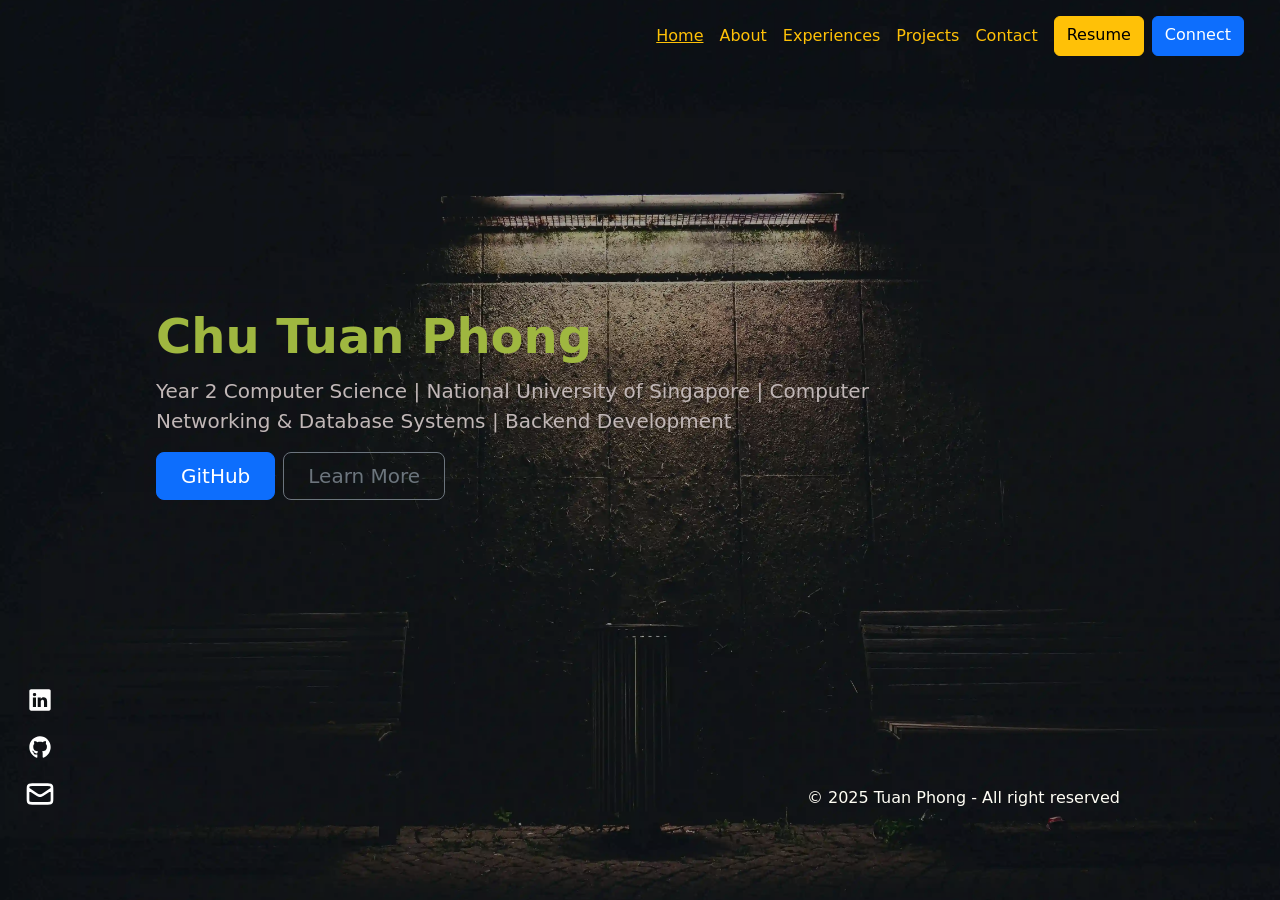
==== commit 62ec6322: "Change img format to webp" ====
--- a/index.html
+++ b/index.html
@@ -94,7 +94,7 @@
                     <p class="lead">Over the years, I have worked on several end-to-end projects, creating full-stack applications. With a strong foundation in query optimization and database implementation, I am eager to contribute to projects that enhance scalability.</p>
                 </div>
                 <div class="appear-text-delay about-img py-xl-5 ms-5 ps-0 ps-sm-5">
-                    <img src="personal.JPG" width="400px">
+                    <img src="personal.webp" width="400px">
                 </div>
             </div>
     
@@ -120,7 +120,7 @@
                     </div>
                 </div>
                 <div class="appear-text-delay py-xl-5 ms-5 ms-xl-0 ps-0 ps-sm-5" style="margin-top: 40px;">
-                    <img class="mb-3" src="AI_project.png" width="400px">
+                    <img class="mb-3" src="AI_project.webp" width="400px">
                     <br>
                     <img src="coding.png" width="400px">
                 </div>
--- a/styles.css
+++ b/styles.css
@@ -5,7 +5,7 @@
     padding: 0;
 
     /* Background Image */
-    background-image: url('background.jpg');
+    background-image: url('background.webp');
     background-size: cover; /* Ensures full coverage */
     background-position: center;
     background-repeat: no-repeat;
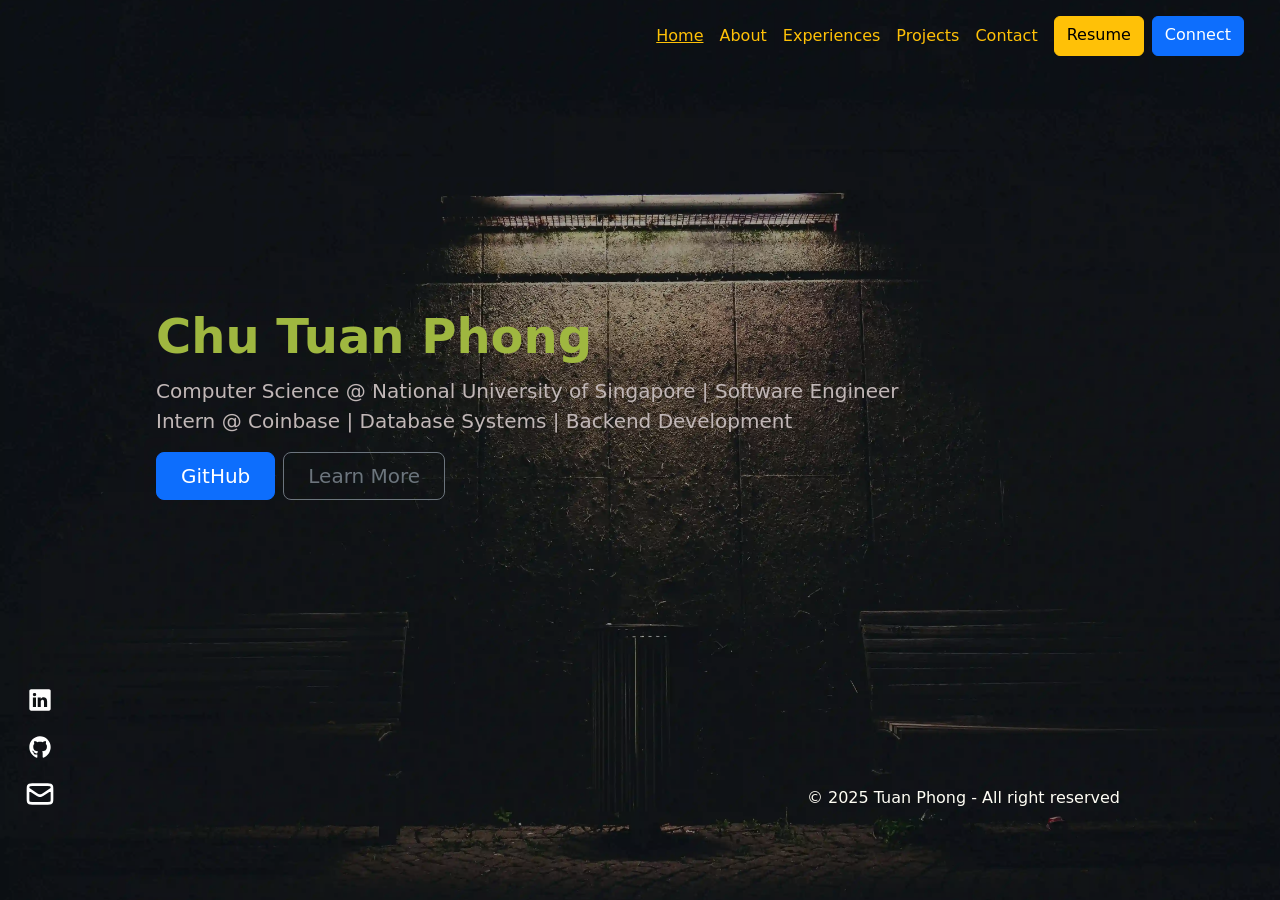
==== commit c08a168a: "Refactor project" ====
--- a/index.html
+++ b/index.html
@@ -3,10 +3,11 @@
 <head>
     <meta charset="UTF-8">
     <meta name="viewport" content="width=device-width, initial-scale=1.0">
+    <link rel="preload" as="image" href="public/img/background.webp" type="image/webp">
     <link href="https://cdn.jsdelivr.net/npm/bootstrap@5.3.3/dist/css/bootstrap.min.css" rel="stylesheet" integrity="sha384-QWTKZyjpPEjISv5WaRU9OFeRpok6YctnYmDr5pNlyT2bRjXh0JMhjY6hW+ALEwIH" crossorigin="anonymous">
     <script src="https://cdn.jsdelivr.net/npm/bootstrap@5.3.3/dist/js/bootstrap.bundle.min.js" integrity="sha384-YvpcrYf0tY3lHB60NNkmXc5s9fDVZLESaAA55NDzOxhy9GkcIdslK1eN7N6jIeHz" crossorigin="anonymous"></script>
     
-    <link rel="stylesheet" href="styles.css">
+    <link rel="stylesheet" href="/public/css/styles.css">
     <title>Nhocmt227</title>
 </head>
 <body>
@@ -79,7 +80,7 @@
             <div id="home" class="appear-text section d-none ps-lg-5">
                 <div class="container col-xxl-5 col-md-8 ps-5 py-5 mx-0 ms-sm-5" style="margin-top: 200px;">
                     <h1 class="display-5 fw-semibold text-body-emphasis lh-1 mb-3" style="color: rgb(159, 183, 64) !important">Chu Tuan Phong</h1>
-                    <p class="lead fw-normal">Year 2 Computer Science | National University of Singapore | Computer Networking & Database Systems | Backend Development </p>
+                    <p class="lead fw-normal"> Computer Science @ National University of Singapore | Software Engineer Intern @ Coinbase | Database Systems | Backend Development </p>
                     <div class="d-md-flex justify-content-md-start">
                         <a type="button" class="btn btn-primary btn-lg px-4 me-md-2" href="https://github.com/nhocmt227" target="_blank">GitHub</a>
                         <a type="button" class="btn btn-outline-secondary btn-lg px-4" href="#about">Learn More</a>
@@ -94,7 +95,7 @@
                     <p class="lead">Over the years, I have worked on several end-to-end projects, creating full-stack applications. With a strong foundation in query optimization and database implementation, I am eager to contribute to projects that enhance scalability.</p>
                 </div>
                 <div class="appear-text-delay about-img py-xl-5 ms-5 ps-0 ps-sm-5">
-                    <img src="personal.webp" width="400px">
+                    <img src="public/img/personal.webp" width="400px">
                 </div>
             </div>
     
@@ -120,9 +121,9 @@
                     </div>
                 </div>
                 <div class="appear-text-delay py-xl-5 ms-5 ms-xl-0 ps-0 ps-sm-5" style="margin-top: 40px;">
-                    <img class="mb-3" src="AI_project.webp" width="400px">
+                    <img class="mb-3" src="public/img/AI_project.webp" width="400px">
                     <br>
-                    <img src="coding.png" width="400px">
+                    <img src="public/img/coding.png" width="400px">
                 </div>
             </div>
     
@@ -147,7 +148,7 @@
                     </div>
                 </div>
                 <div class="appear-text-delay py-xl-5 ms-5 ms-xl-0 ps-0 ps-sm-5" style="margin-top: 40px;">
-                    <img class="mb-3" src="stock-simulation.png" width="400px">
+                    <img class="mb-3" src="public/img/stock-simulation.png" width="400px">
 
                 </div>
             </div>
@@ -172,7 +173,7 @@
         </div>
     </div>
 
-    <script src="script.js"></script>
-    <script src="converter.js"></script>
+    <script src="public/js/script.js"></script>
+    <script src="public/js/converter.js"></script>
 </body>
-</html>
+</html>
--- a/public/css/styles.css
+++ b/public/css/styles.css
@@ -0,0 +1,160 @@
+body {
+    background-color: #E6B2BA; /* Fallback color if the image doesn’t load */
+    height: 100vh; /* Ensure full viewport height */
+    margin: 0;
+    padding: 0;
+
+    /* Background Image */
+    background-image: url('./../img/background.webp');
+    background-size: cover; /* Ensures full coverage */
+    background-position: center;
+    background-repeat: no-repeat;
+    background-attachment: fixed; /* Keeps background fixed */
+
+    /* Text Color */
+    color: rgb(193, 183, 183);
+}
+
+/* Optional: Make sure the content fills the full viewport */
+html, body {
+    min-height: 100vh;
+}
+
+/* Improve text readability with a slight background overlay */
+body::before {
+    content: "";
+    position: fixed;
+    top: 0;
+    left: 0;
+    width: 100%;
+    height: 100%;
+    background: rgba(0, 0, 0, 0.3); /* Dark overlay for better contrast */
+    z-index: -1; /* Behind the content */
+}
+
+
+body > .container-fluid {
+    padding-top: 4rem;
+}
+
+
+
+html {
+    scrollbar-width: none;
+    
+}
+
+.navbar {
+    background-color: transparent !important;
+    box-shadow: none; /* Removes any shadow */
+}
+
+.progress-bar-right {
+    position: fixed;
+    height: 90vh;
+    width: 1.5px;
+    right: 5rem;
+    top: 0px;
+    background-color: rgb(210, 141, 141);
+}
+
+.progress-bar-left {
+    position: fixed;
+    height: 90vh;
+    width: 1.5px;
+    left: 5rem;
+    top: 0px;
+    background-color: rgb(210, 141, 141);
+}
+
+.progress-inner-right {
+    background-color: rgb(87, 46, 46);
+    height: 100%;
+    transition: height 1s ease-in-out;
+}
+
+.progress-inner-left {
+    background-color: rgb(87, 46, 46);
+    height: 100%;
+    transition: height 1s ease-in-out;
+}
+
+.active {
+    text-decoration: underline;
+}
+
+footer {
+    position: fixed;
+    right: 10rem;
+    bottom: 10vh;
+}
+
+#side-icons {
+    position: fixed;
+    bottom: 10vh;
+    left: 1.5rem;
+}
+
+#side-icons ul {
+    display: flex;
+    flex-direction: column;
+    gap: 15px;
+    list-style: none; /* Removes bullet points */
+    padding: 0; /* Removes extra space */
+    margin: 0; /* Optional: Remove default margin */
+}
+
+#about {
+    display: grid;
+    grid-template-columns: 3fr 2fr;
+}
+
+.about-img {
+    margin-top: 0;
+}
+
+#experiences img {
+    border: 2px solid rgb(37, 54, 69);
+}
+
+#contact > .container {
+    display: flex;
+    flex-direction: row;
+}
+
+@keyframes slideUpFade {
+    from {
+        opacity: 0;
+        transform: translateY(80px);
+    }
+    to {
+        opacity: 1;
+        transform: translateY(0);
+    }
+}
+
+.appear-text {
+    opacity: 0; /* Start hidden */
+    animation: slideUpFade 800ms ease-out forwards;
+}
+
+.appear-text-delay {
+    opacity: 0; /* Start hidden */
+    animation: slideUpFade 800ms ease-out forwards;
+    animation-delay: 200ms;
+}
+
+@media (min-width: 1200px) {
+
+
+    #about > * {
+        margin-top: 150px;
+    }
+}
+
+@media (max-width: 992px) {
+    #about > * {
+        margin-top: 0;
+    }
+}
+
